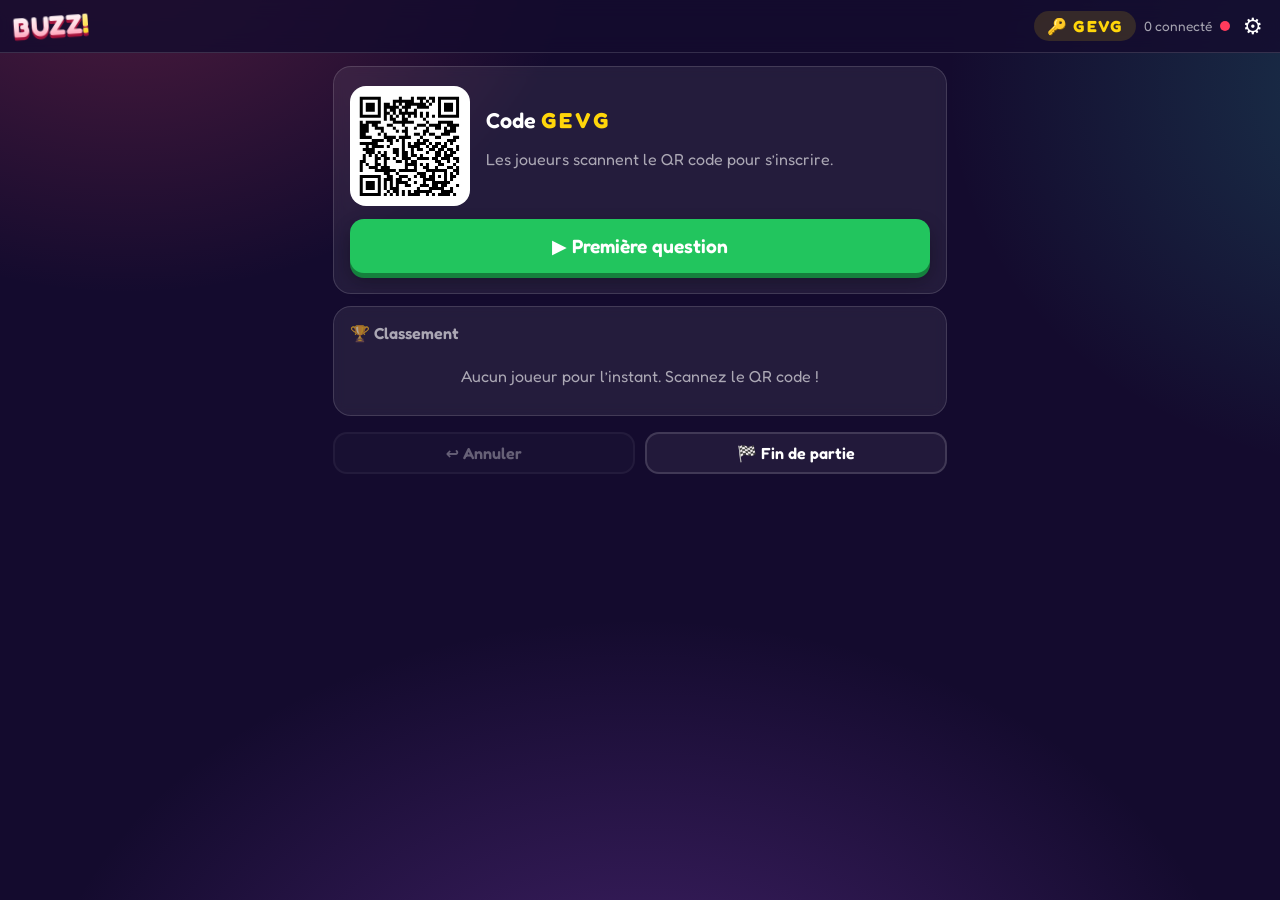
==== host.html @ 19cb7b23 "Add files via upload" ====
<!doctype html>
<html lang="fr">
<head>
  <meta charset="utf-8">
  <meta name="viewport" content="width=device-width, initial-scale=1, viewport-fit=cover">
  <meta name="theme-color" content="#140b2e">
  <title>BUZZ! · Maître du jeu</title>
  <link rel="icon" href="data:image/svg+xml,<svg xmlns='http://www.w3.org/2000/svg' viewBox='0 0 100 100'><text y='.9em' font-size='90'>🎩</text></svg>">
  <link rel="preconnect" href="https://fonts.googleapis.com">
  <link rel="preconnect" href="https://fonts.gstatic.com" crossorigin>
  <link href="https://fonts.googleapis.com/css2?family=Fredoka:wght@400;500;600;700&display=swap" rel="stylesheet">
  <link rel="stylesheet" href="css/style.css">
  <script src="js/vendor/supabase.js" defer></script>
  <script src="js/vendor/qrcode.js" defer></script>
  <script type="module" src="js/host.js"></script>
</head>
<body class="host">
  <header class="topbar">
    <a class="logo sm" href="index.html">BUZZ<span>!</span></a>
    <button class="code-chip" data-act="qr" title="Afficher le QR code">🔑 <b id="roomCode">····</b></button>
    <span id="online" class="muted small"></span>
    <span id="conn" class="conn"></span>
    <button class="icon" data-act="settings" aria-label="Réglages">⚙️</button>
  </header>
  <div id="dupHost" class="banner warn" hidden>⚠️ Un autre écran « maître du jeu » est ouvert pour cette salle. Garde-en un seul !</div>

  <main class="host-main">
    <section id="stage" class="card stage"></section>

    <section class="card" id="queueCard">
      <h3 id="qTitle" class="sec-title"></h3>
      <ol id="queue" class="list queue"></ol>
    </section>

    <section class="card">
      <h3 class="sec-title">🏆 Classement</h3>
      <ol id="board" class="list board"></ol>
    </section>

    <div class="row bottom">
      <button id="undoBtn" class="btn ghost" data-act="undo">↩️ Annuler</button>
      <button class="btn ghost" data-act="podium">🏁 Fin de partie</button>
    </div>
  </main>

  <div id="qrModal" class="modal">
    <div class="sheet center">
      <h2>Rejoindre la partie</h2>
      <div id="qrBig" class="qrbox"></div>
      <p class="big-txt">Code <b class="code" id="roomCode2"></b></p>
      <p id="joinUrl" class="muted small break"></p>
      <button class="btn" data-act="close">Fermer</button>
    </div>
  </div>

  <div id="setModal" class="modal">
    <div class="sheet">
      <h2>⚙️ Réglages</h2>
      <form id="setForm" class="settings" onsubmit="return false">
        <fieldset>
          <legend>Ouverture des buzzers</legend>
          <label><input type="radio" name="openMode" value="instant"> Dès « Question suivante »</label>
          <label><input type="radio" name="openMode" value="manual"> Quand j’appuie sur « TOP ! »</label>
          <label><input type="radio" name="openMode" value="countdown"> « TOP ! » puis compte à rebours 3-2-1</label>
        </fieldset>
        <label class="switch"><input type="checkbox" name="malus"> <span>−1 point pour une mauvaise réponse</span></label>
        <label class="switch"><input type="checkbox" name="falseStart"> <span>Buzz trop tôt = buzzer bloqué 1 s 🐢</span></label>
        <label class="switch"><input type="checkbox" name="sound"> <span>Sons sur ce téléphone</span></label>
      </form>
      <div class="tvbox">
        <p><b>📺 Écran TV</b> : ouvre cette adresse sur la télé ou un PC</p>
        <p id="tvUrl" class="muted small break"></p>
        <a id="tvLink" class="btn ghost" target="_blank">Ouvrir ici</a>
      </div>
      <div class="row">
        <button class="btn ghost" data-act="reset">🔄 Scores à zéro</button>
        <button class="btn ghost" data-act="newroom">🆕 Nouvelle salle</button>
      </div>
      <button class="btn" data-act="close">Fermer</button>
    </div>
  </div>
</body>
</html>
---- css/style.css ----
/* BUZZ! — ambiance plateau de jeu télé */
:root {
  --bg: #140b2e;
  --bg2: #1f1147;
  --card: rgba(255, 255, 255, 0.07);
  --line: rgba(255, 255, 255, 0.14);
  --txt: #fff;
  --muted: rgba(255, 255, 255, 0.62);
  --yellow: #ffd60a;
  --pink: #ff4d6d;
  --cyan: #2ec4b6;
  --green: #22c55e;
  --red: #ff3b5c;
  --radius: 18px;
  --font: 'Fredoka', ui-rounded, 'SF Pro Rounded', system-ui, -apple-system, 'Segoe UI', Roboto, sans-serif;
}
* { box-sizing: border-box; }
html { -webkit-text-size-adjust: 100%; }
body {
  margin: 0;
  min-height: 100dvh;
  font-family: var(--font);
  color: var(--txt);
  background:
    radial-gradient(60vmax 50vmax at 10% -10%, rgba(255, 77, 109, 0.28), transparent 60%),
    radial-gradient(60vmax 50vmax at 110% 10%, rgba(46, 196, 182, 0.22), transparent 60%),
    radial-gradient(80vmax 60vmax at 50% 120%, rgba(157, 78, 221, 0.35), transparent 60%),
    var(--bg);
  background-attachment: fixed;
  -webkit-tap-highlight-color: transparent;
}
button, input { font: inherit; color: inherit; }
button { cursor: pointer; }
a { color: inherit; }
[hidden] { display: none !important; }
.muted { color: var(--muted); }
.small { font-size: 0.85rem; }
.break { word-break: break-all; }
em { font-style: normal; color: var(--muted); font-weight: 400; }

/* ---------- Logo ---------- */
.logo {
  margin: 0;
  font-weight: 700;
  font-size: clamp(3.5rem, 18vw, 6.5rem);
  letter-spacing: 0.02em;
  line-height: 1;
  background: linear-gradient(180deg, #fff 0%, #ffd6e0 55%, #ff8fab 100%);
  -webkit-background-clip: text;
  background-clip: text;
  color: transparent;
  filter: drop-shadow(0 5px 0 #a4133c) drop-shadow(0 12px 18px rgba(0, 0, 0, 0.45));
  transform: rotate(-4deg);
  text-decoration: none;
  user-select: none;
  cursor: pointer;
}
.logo span {
  display: inline-block;
  background: linear-gradient(180deg, #fff3b0, var(--yellow));
  -webkit-background-clip: text;
  background-clip: text;
  animation: wiggle 2.4s ease-in-out infinite;
}
.logo.sm { font-size: 1.7rem; filter: drop-shadow(0 3px 0 #a4133c); }
@keyframes wiggle { 0%, 80%, 100% { transform: rotate(0); } 85% { transform: rotate(18deg) scale(1.15); } 92% { transform: rotate(-12deg); } }

/* ---------- Boutons ---------- */
.btn {
  --b: #6d28d9;
  --s: #3b0f80;
  display: inline-flex;
  align-items: center;
  justify-content: center;
  gap: 0.4em;
  border: 0;
  border-radius: 14px;
  padding: 0.7em 1.2em;
  font-weight: 600;
  font-size: 1rem;
  text-decoration: none;
  color: #fff;
  background: var(--b);
  box-shadow: 0 5px 0 var(--s), 0 8px 18px rgba(0, 0, 0, 0.3);
  transition: transform 0.06s, box-shadow 0.06s, opacity 0.2s;
  user-select: none;
}
.btn:active:not(:disabled) { transform: translateY(4px); box-shadow: 0 1px 0 var(--s); }
.btn:disabled { opacity: 0.35; cursor: not-allowed; }
.btn.go { --b: var(--green); --s: #15803d; }
.btn.ok { --b: var(--green); --s: #15803d; }
.btn.ko { --b: var(--red); --s: #9f1239; }
.btn.ghost { background: rgba(255, 255, 255, 0.06); box-shadow: inset 0 0 0 2px var(--line); }
.btn.ghost:active { transform: translateY(2px); box-shadow: inset 0 0 0 2px var(--line); }
.btn.big { font-size: 1.2rem; padding: 0.8em 1.4em; width: 100%; }
.btn.huge { font-size: 1.55rem; padding: 0.75em 1.2em; width: 100%; border-radius: 18px; }
.icon { background: none; border: 0; font-size: 1.4rem; padding: 0.2em; }
.row { display: flex; gap: 0.6rem; flex-wrap: wrap; }
.row > * { flex: 1; }

/* ---------- Cartes / barres ---------- */
.card {
  background: var(--card);
  border: 1px solid var(--line);
  border-radius: var(--radius);
  padding: 1rem;
  backdrop-filter: blur(6px);
}
.card h2 { margin: 0 0 0.8rem; font-size: 1.25rem; }
.sec-title { margin: 0 0 0.6rem; font-size: 1rem; font-weight: 600; color: var(--muted); }
.topbar {
  position: sticky;
  top: 0;
  z-index: 5;
  display: flex;
  align-items: center;
  gap: 0.5rem;
  padding: calc(0.5rem + env(safe-area-inset-top)) 0.8rem 0.5rem;
  background: rgba(20, 11, 46, 0.82);
  backdrop-filter: blur(10px);
  border-bottom: 1px solid var(--line);
}
.topbar .logo { margin-right: auto; }
.code-chip {
  border: 0;
  background: rgba(255, 214, 10, 0.14);
  color: var(--yellow);
  border-radius: 999px;
  padding: 0.3em 0.8em;
  font-weight: 600;
  letter-spacing: 0.08em;
}
.code-chip.small { font-size: 0.8rem; margin-left: auto; }
.code { color: var(--yellow); letter-spacing: 0.12em; }
.pill { background: rgba(255, 255, 255, 0.08); border-radius: 999px; padding: 0.25em 0.65em; font-size: 0.9rem; white-space: nowrap; }
.conn { width: 10px; height: 10px; border-radius: 50%; background: #f59e0b; flex: none; font-size: 0.6rem; }
.conn.online { background: var(--green); box-shadow: 0 0 8px var(--green); }
.conn.offline { background: var(--red); }
.conn:not(:empty) { width: auto; height: auto; padding: 0.15em 0.45em; border-radius: 6px; background: #f59e0b; color: #000; font-weight: 700; box-shadow: none; }
.banner { padding: 0.6rem 1rem; text-align: center; font-weight: 500; }
.banner.warn { background: rgba(245, 158, 11, 0.2); color: #fde68a; }

/* ---------- Avatars ---------- */
.av {
  --c: #888;
  display: inline-grid;
  place-items: center;
  width: 2.2em;
  height: 2.2em;
  flex: none;
  border-radius: 50%;
  font-size: 1.05rem;
  background: radial-gradient(circle at 35% 30%, color-mix(in srgb, var(--c) 55%, #fff), var(--c) 70%);
  box-shadow: 0 3px 0 color-mix(in srgb, var(--c) 60%, #000), inset 0 -3px 6px rgba(0, 0, 0, 0.18);
}
.av.lg { font-size: 1.8rem; }
.av.xl { font-size: 2.6rem; }
.av.xxl { font-size: clamp(3rem, min(7vw, 10vh), 7rem); }

/* ---------- Listes (file & classement) ---------- */
.list { list-style: none; margin: 0; padding: 0; display: grid; gap: 0.45rem; }
.list li {
  display: flex;
  align-items: center;
  gap: 0.6rem;
  padding: 0.5rem 0.65rem;
  border-radius: 14px;
  background: rgba(255, 255, 255, 0.05);
  border-left: 5px solid var(--c);
}
.list li.me { background: color-mix(in srgb, var(--c) 22%, transparent); }
.list .nm { flex: 1; min-width: 0; font-weight: 500; overflow: hidden; text-overflow: ellipsis; white-space: nowrap; }
.list .pos, .list .rk { width: 1.6em; text-align: center; font-weight: 700; color: var(--muted); flex: none; }
.list .medal { width: 1.6em; text-align: center; font-size: 1.3rem; flex: none; }
.list .tm { font-variant-numeric: tabular-nums; color: var(--muted); font-size: 0.9rem; }
.list .sc { font-weight: 700; font-size: 1.3rem; min-width: 1.6em; text-align: right; font-variant-numeric: tabular-nums; }
.list .streak { font-size: 0.85rem; }
.list li.off { opacity: 0.45; }
.qrow.head { background: color-mix(in srgb, var(--c) 30%, transparent); box-shadow: 0 0 0 2px var(--c); }
.qrow.wrong { opacity: 0.55; }
.qrow.wrong .nm { text-decoration: line-through; }
.qrow.right { background: rgba(34, 197, 94, 0.22); box-shadow: 0 0 0 2px var(--green); }
.chip { font-size: 0.75rem; padding: 0.2em 0.55em; border-radius: 999px; background: rgba(255, 255, 255, 0.1); white-space: nowrap; }
.chip.ok { background: rgba(34, 197, 94, 0.3); }
.chip.ko { background: rgba(255, 59, 92, 0.3); }
.chip.mic { background: var(--yellow); color: #3a2a00; font-weight: 600; animation: pop 0.9s ease-in-out infinite alternate; }
.chip.wait { background: rgba(255, 214, 10, 0.2); }
.ctl { display: flex; gap: 0.25rem; }
.ctl button { width: 2em; height: 2em; border-radius: 10px; border: 0; background: rgba(255, 255, 255, 0.1); font-weight: 700; }
.ctl .kick { color: #fda4af; }
.empty { color: var(--muted); text-align: center; padding: 0.8rem; }
@keyframes pop { to { transform: scale(1.08); } }

/* ---------- Accueil ---------- */
.home-wrap { max-width: 480px; margin: 0 auto; padding: calc(2rem + env(safe-area-inset-top)) 1rem 2rem; display: grid; gap: 1rem; text-align: center; }
.home .logo { justify-self: center; margin-bottom: 0.3rem; }
.tagline { margin: 0 0 0.5rem; color: var(--muted); font-size: 1.05rem; }
.home .card { display: grid; gap: 0.6rem; text-align: left; }
.join-code { display: flex; gap: 0.5rem; }
.join-code input, .code-input {
  flex: 1;
  min-width: 0;
  text-transform: uppercase;
  text-align: center;
  font-size: 1.6rem;
  font-weight: 700;
  letter-spacing: 0.3em;
  padding: 0.35em;
  border-radius: 14px;
  border: 2px solid var(--line);
  background: rgba(0, 0, 0, 0.25);
  color: var(--yellow);
}
.how summary { font-weight: 600; cursor: pointer; }
.how ol { padding-left: 1.2rem; line-height: 1.5; }
.note { background: rgba(255, 214, 10, 0.12); border-radius: 12px; padding: 0.7rem; color: #fde68a; font-size: 0.9rem; }

/* ---------- Maître du jeu ---------- */
.host-main { max-width: 640px; margin: 0 auto; padding: 0.8rem 0.8rem calc(1.5rem + env(safe-area-inset-bottom)); display: grid; gap: 0.8rem; }
.stage { display: grid; gap: 0.8rem; text-align: center; padding: 1.2rem 1rem; }
.stage[data-phase='open'] { border-color: rgba(34, 197, 94, 0.5); box-shadow: 0 0 30px rgba(34, 197, 94, 0.15); }
.phase { margin: 0; color: var(--muted); font-weight: 500; text-transform: uppercase; letter-spacing: 0.08em; font-size: 0.8rem; }
.big-txt { margin: 0; font-size: 1.35rem; font-weight: 600; }
.lobby { display: flex; gap: 1rem; align-items: center; text-align: left; }
.who { display: flex; align-items: center; justify-content: center; gap: 1rem; text-align: left; animation: zoomIn 0.35s cubic-bezier(0.2, 0.9, 0.3, 1.3); }
.who-name { font-size: 2rem; font-weight: 700; line-height: 1.1; }
.who-time { color: var(--muted); font-variant-numeric: tabular-nums; }
.who.win .av { animation: bounce 0.8s ease-in-out infinite alternate; }
.judge { display: grid; grid-template-columns: 1fr 1fr; gap: 0.7rem; }
.timer { font-size: 2.6rem; font-weight: 700; font-variant-numeric: tabular-nums; color: var(--yellow); }
.countdown { font-size: 6rem; font-weight: 700; color: var(--yellow); line-height: 1; animation: pop 0.5s ease-in-out infinite alternate; }
.countdown.tv { font-size: clamp(8rem, 25vw, 18rem); }
.bottom { margin-top: 0.2rem; }
@keyframes zoomIn { from { transform: scale(0.6); opacity: 0; } }
@keyframes bounce { to { transform: translateY(-8px) rotate(-6deg); } }

/* QR */
.qrbox { background: #fff; border-radius: 16px; padding: 0.6rem; width: min(70vw, 300px); margin: 0 auto; line-height: 0; }
.qrbox svg { width: 100%; height: auto; display: block; }
.qrbox.small { width: 120px; margin: 0; flex: none; cursor: pointer; }
.qrbox.mini { width: 74px; padding: 0.3rem; border-radius: 8px; margin: 0; }

/* ---------- Modales & overlays ---------- */
.modal, .overlay {
  position: fixed;
  inset: 0;
  z-index: 50;
  display: grid;
  place-items: center;
  padding: 1rem;
  background: rgba(10, 5, 25, 0.78);
  backdrop-filter: blur(8px);
  overflow-y: auto;
}
.modal { opacity: 0; pointer-events: none; transition: opacity 0.2s; }
.modal.open { opacity: 1; pointer-events: auto; }
.sheet {
  width: min(100%, 460px);
  background: var(--bg2);
  border: 1px solid var(--line);
  border-radius: 22px;
  padding: 1.2rem;
  display: grid;
  gap: 0.8rem;
  box-shadow: 0 20px 60px rgba(0, 0, 0, 0.5);
}
.sheet h2 { margin: 0; }
.sheet.center { text-align: center; }
.settings { display: grid; gap: 0.7rem; }
.settings fieldset { border: 1px solid var(--line); border-radius: 14px; display: grid; gap: 0.45rem; padding: 0.6rem 0.8rem 0.8rem; }
.settings legend { color: var(--muted); padding: 0 0.3rem; }
.settings label { display: flex; gap: 0.6rem; align-items: center; }
.settings input { width: 1.25rem; height: 1.25rem; accent-color: var(--green); flex: none; }
.tvbox { background: rgba(255, 255, 255, 0.05); border-radius: 14px; padding: 0.7rem 0.8rem; display: grid; gap: 0.3rem; }
.tvbox p { margin: 0; }

/* ---------- Joueur ---------- */
body.play { overflow-x: hidden; user-select: none; -webkit-user-select: none; }
.me-btn { display: flex; align-items: center; gap: 0.45rem; background: none; border: 0; padding: 0; margin-right: auto; min-width: 0; font-weight: 600; }
.me-btn #meName { overflow: hidden; text-overflow: ellipsis; white-space: nowrap; max-width: 30vw; }
.me-btn .av { font-size: 0.95rem; }
.play-main { max-width: 520px; margin: 0 auto; padding: 0.6rem 0.9rem calc(1.5rem + env(safe-area-inset-bottom)); display: grid; gap: 0.7rem; }
.status { text-align: center; min-height: 4.4rem; display: grid; align-content: center; }
.st-title { font-size: clamp(1.6rem, 7vw, 2.2rem); font-weight: 700; line-height: 1.1; }
.st-sub { color: var(--muted); margin-top: 0.25rem; }
.buzz-zone { display: grid; place-items: center; padding: 0.4rem 0 0.8rem; }

/* Le gros bouton */
.buzzer {
  --c: #ff4d6d;
  --size: min(74vw, 40dvh, 340px);
  width: var(--size);
  height: var(--size);
  border-radius: 50%;
  border: 0;
  padding: calc(var(--size) * 0.06);
  background: radial-gradient(circle at 50% 35%, #3a3550, #15121f 70%);
  box-shadow: 0 calc(var(--size) * 0.05) 0 #0a0810, 0 calc(var(--size) * 0.08) calc(var(--size) * 0.12) rgba(0, 0, 0, 0.6), inset 0 2px 3px rgba(255, 255, 255, 0.15);
  touch-action: manipulation;
  -webkit-touch-callout: none;
  position: relative;
}
.buzzer .cap {
  display: grid;
  place-items: center;
  width: 100%;
  height: 100%;
  border-radius: 50%;
  background: radial-gradient(circle at 38% 28%, color-mix(in srgb, var(--c) 35%, #fff) 0%, var(--c) 45%, color-mix(in srgb, var(--c) 70%, #000) 100%);
  box-shadow: 0 calc(var(--size) * 0.045) 0 color-mix(in srgb, var(--c) 50%, #000), inset 0 calc(var(--size) * -0.03) calc(var(--size) * 0.06) rgba(0, 0, 0, 0.3);
  transition: transform 0.08s, box-shadow 0.08s, filter 0.3s;
  font-size: calc(var(--size) * 0.17);
  font-weight: 700;
  color: #fff;
  text-shadow: 0 3px 0 rgba(0, 0, 0, 0.25);
  transform: translateY(calc(var(--size) * -0.02));
}
.buzzer.pressed .cap { animation: press 0.22s ease-out; }
@keyframes press { 30% { transform: translateY(calc(var(--size) * 0.025)) scale(0.97); box-shadow: 0 0 0 color-mix(in srgb, var(--c) 50%, #000); } }
.buzzer.open { animation: glow 1.1s ease-in-out infinite alternate; }
.buzzer.open .cap { filter: saturate(1.15) brightness(1.05); }
@keyframes glow { from { box-shadow: 0 0 0 0 color-mix(in srgb, var(--c) 60%, transparent), 0 calc(var(--size) * 0.05) 0 #0a0810; } to { box-shadow: 0 0 0 calc(var(--size) * 0.07) color-mix(in srgb, var(--c) 0%, transparent), 0 calc(var(--size) * 0.05) 0 #0a0810; } }
.buzzer.closed .cap { filter: grayscale(0.85) brightness(0.65); }
.buzzer.count .cap { filter: grayscale(0.4) brightness(0.8); font-size: calc(var(--size) * 0.35); }
.buzzer.locked .cap { filter: grayscale(1) brightness(0.45); }
.buzzer.early .cap { filter: sepia(0.8) brightness(0.6); }
.buzzer.queued .cap { filter: brightness(0.85); font-size: calc(var(--size) * 0.22); transform: translateY(calc(var(--size) * 0.02)); }
.buzzer.mine { box-shadow: 0 0 0 6px var(--yellow), 0 0 40px var(--yellow), 0 calc(var(--size) * 0.05) 0 #0a0810; }
.buzzer.mine .cap { font-size: calc(var(--size) * 0.3); transform: translateY(calc(var(--size) * 0.02)); animation: pop 0.6s ease-in-out infinite alternate; }
.buzzer.won .cap { background: radial-gradient(circle at 38% 28%, #fff7c2 0%, var(--yellow) 45%, #b08900 100%); font-size: calc(var(--size) * 0.3); }

.tabs { display: grid; grid-template-columns: 1fr 1fr; background: rgba(255, 255, 255, 0.06); border-radius: 14px; padding: 4px; gap: 4px; }
.tabs button { border: 0; background: none; padding: 0.55em; border-radius: 10px; font-weight: 600; color: var(--muted); }
.tabs button.on { background: rgba(255, 255, 255, 0.14); color: #fff; }

/* Inscription */
.join .sheet { margin: auto; }
body.joining { overflow: hidden; }
.join-head { display: flex; align-items: center; gap: 0.8rem; }
.lbl { display: grid; gap: 0.35rem; font-weight: 600; font-size: 0.95rem; }
.lbl input {
  padding: 0.65em 0.8em;
  border-radius: 12px;
  border: 2px solid var(--line);
  background: rgba(0, 0, 0, 0.25);
  font-size: 1.15rem;
}
.lbl input:focus { outline: none; border-color: var(--yellow); }
.grid-picks { display: grid; grid-template-columns: repeat(auto-fill, minmax(2.8rem, 1fr)); gap: 0.35rem; }
.grid-sounds { display: grid; grid-template-columns: 1fr 1fr; gap: 0.4rem; }
.pick { border: 2px solid transparent; background: rgba(255, 255, 255, 0.07); border-radius: 12px; font-size: 1.5rem; padding: 0.2em 0; }
.pick.wide { font-size: 0.95rem; padding: 0.55em 0.4em; }
.pick.on { border-color: var(--yellow); background: rgba(255, 214, 10, 0.16); }
.grid-swatches { display: flex; flex-wrap: wrap; gap: 0.45rem; }
.swatch { width: 2.3rem; height: 2.3rem; border-radius: 50%; border: 3px solid transparent; background: var(--c); box-shadow: 0 3px 0 rgba(0, 0, 0, 0.3); }
.swatch.on { border-color: #fff; transform: scale(1.12); }

/* Podium */
.pod { opacity: 0; pointer-events: none; transition: opacity 0.3s; }
.pod.open { opacity: 1; pointer-events: auto; }
.pod .inner { width: min(100%, 720px); text-align: center; }
.ptitle { font-size: 2rem; margin: 0 0 1rem; }
.podium { display: grid; grid-template-columns: repeat(3, 1fr); align-items: end; gap: 0.6rem; }
.step { display: grid; justify-items: center; gap: 0.3rem; animation: rise 0.7s cubic-bezier(0.2, 0.9, 0.3, 1.2) both; }
.step .pav { font-size: 2.6rem; animation: bounce 0.9s ease-in-out infinite alternate; }
.step .pname { font-weight: 600; max-width: 100%; overflow: hidden; text-overflow: ellipsis; white-space: nowrap; }
.step .block { width: 100%; border-radius: 14px 14px 4px 4px; background: linear-gradient(180deg, color-mix(in srgb, var(--c) 80%, #fff), var(--c)); display: grid; align-content: start; justify-items: center; padding-top: 0.5rem; font-size: 1.6rem; box-shadow: inset 0 -8px 0 rgba(0, 0, 0, 0.2); }
.step .block b { font-size: 1rem; text-shadow: 0 2px 0 rgba(0, 0, 0, 0.3); }
.step.s1 .block { height: 9rem; }
.step.s2 .block { height: 6.5rem; }
.step.s3 .block { height: 4.5rem; }
.step.s1 { animation-delay: 0.5s; }
.step.s2 { animation-delay: 0.25s; }
.awards { list-style: none; padding: 0; margin: 1.2rem 0 0; display: grid; gap: 0.5rem; text-align: left; }
.awards li { display: flex; gap: 0.8rem; align-items: center; background: rgba(255, 255, 255, 0.07); border-radius: 14px; padding: 0.6rem 0.8rem; border-left: 5px solid var(--c); animation: zoomIn 0.4s both; }
.aicon { font-size: 1.8rem; }
@keyframes rise { from { transform: translateY(60px); opacity: 0; } }

/* ---------- TV ---------- */
body.tv { overflow: hidden; height: 100dvh; display: grid; grid-template-rows: auto 1fr; }
.tv-top { display: flex; align-items: center; gap: 2rem; padding: 1.2rem 2rem 0.6rem; }
.tv-top .logo { font-size: clamp(2.5rem, 5vw, 4rem); }
.tv-phase { flex: 1; font-size: clamp(1.3rem, 2.6vw, 2.2rem); font-weight: 600; text-align: center; }
.tv-corner { display: flex; align-items: center; gap: 0.7rem; font-size: 1.1rem; color: var(--muted); }
.tv-corner .code { font-size: 1.6rem; }
body.tv[data-phase='lobby'] .tv-corner .qrbox { visibility: hidden; }
.tv-main { display: grid; grid-template-columns: 1.5fr 1fr; gap: 1.5rem; padding: 0.5rem 2rem 2rem; min-height: 0; }
.tv-left { display: grid; grid-template-rows: minmax(0, 1fr) auto; gap: 1.2rem; min-height: 0; }
.tv-right { overflow: hidden; }
.tv .list li { font-size: clamp(1rem, 1.7vw, 1.6rem); padding: 0.6rem 0.9rem; }
.tv .list .av { font-size: clamp(1.1rem, 1.8vw, 1.8rem); }
.tv .sec-title { font-size: clamp(1rem, 1.6vw, 1.4rem); }
.tv #queue { max-height: 32vh; overflow: hidden; }
.spot { display: grid; place-items: center; align-content: center; gap: 1rem; text-align: center; min-height: 0; overflow: hidden; padding: 1.5rem 0; }
.tv-big { font-size: clamp(5rem, 13vw, 11rem); line-height: 1; }
.tv-big.pulse { animation: ring 0.6s ease-in-out infinite alternate; }
.tv-msg { font-size: clamp(2rem, 4.5vw, 4rem); font-weight: 700; }
.tv-msg.small { font-size: clamp(1.3rem, 2.5vw, 2.2rem); }
.tv-who { display: grid; justify-items: center; gap: 0.4rem; animation: zoomIn 0.4s cubic-bezier(0.2, 0.9, 0.3, 1.4); }
.tv-who .av { box-shadow: 0 0 0 10px color-mix(in srgb, var(--c) 35%, transparent), 0 0 80px var(--c); }
.tv-name { font-size: clamp(2.5rem, min(6vw, 9vh), 6.5rem); font-weight: 700; line-height: 1; }
.tv-time { font-size: clamp(1.8rem, 3.5vw, 3rem); color: var(--yellow); font-variant-numeric: tabular-nums; font-weight: 600; }
.tv-who.win .av { animation: bounce 0.7s ease-in-out infinite alternate; }
.tv .timer { font-size: clamp(2.5rem, 5vw, 4.5rem); }
.tv-lobby { display: flex; align-items: center; gap: 3rem; }
.tv-lobby .qrbox { width: min(32vh, 30vw); }
.tv-join { text-align: left; font-size: clamp(1.3rem, 2.4vw, 2.2rem); }
.tv-join p { margin: 0.3em 0; }
.tv-join p:first-child { font-size: 1.5em; font-weight: 700; }
.crowd { display: flex; flex-wrap: wrap; justify-content: center; gap: 1.2rem; max-width: 90%; }
.crowd .bounce { display: grid; justify-items: center; gap: 0.2rem; animation: bounce 0.9s ease-in-out infinite alternate; }
.crowd .bounce:nth-child(2n) { animation-delay: 0.3s; }
.crowd .bounce:nth-child(3n) { animation-delay: 0.55s; }
.crowd small { font-size: 1.1rem; }
.tv .pod .inner { width: min(90vw, 1000px); transform: scale(1.25); }
.start { gap: 1.5rem; align-content: center; border: 0; color: #fff; font: inherit; cursor: pointer; z-index: 60; }
.start .btn { width: auto; }
@keyframes ring { from { transform: rotate(-12deg); } to { transform: rotate(12deg) scale(1.06); } }

/* ---------- Effets ---------- */
.confetti { position: fixed; inset: 0; width: 100vw; height: 100vh; pointer-events: none; z-index: 100; }
.flash { position: fixed; inset: 0; pointer-events: none; z-index: 90; animation: flash 0.6s ease-out forwards; }
@keyframes flash { from { opacity: 0.55; } to { opacity: 0; } }
.shake { animation: shake 0.45s; }
@keyframes shake { 15%, 55% { transform: translateX(-10px) rotate(-2deg); } 35%, 75% { transform: translateX(10px) rotate(2deg); } }
#toast {
  position: fixed;
  left: 50%;
  bottom: calc(1.2rem + env(safe-area-inset-bottom));
  transform: translate(-50%, 150%);
  background: #fff;
  color: #1f1147;
  padding: 0.6rem 1.1rem;
  border-radius: 999px;
  font-weight: 600;
  z-index: 200;
  transition: transform 0.25s;
  box-shadow: 0 10px 30px rgba(0, 0, 0, 0.4);
}
#toast.show { transform: translate(-50%, 0); }

@media (max-width: 380px) {
  .pill { font-size: 0.8rem; padding: 0.2em 0.5em; }
  .code-chip.small { display: none; }
}
@media (max-width: 900px) {
  body.tv { overflow: auto; height: auto; }
  .tv-main { grid-template-columns: 1fr; }
}
@media (prefers-reduced-motion: reduce) {
  *, *::before, *::after { animation-duration: 0.01ms !important; animation-iteration-count: 1 !important; }
}

/* Correctifs d'affichage */
.overlay.join:not(.open) { display: none; }
.logo { white-space: nowrap; }
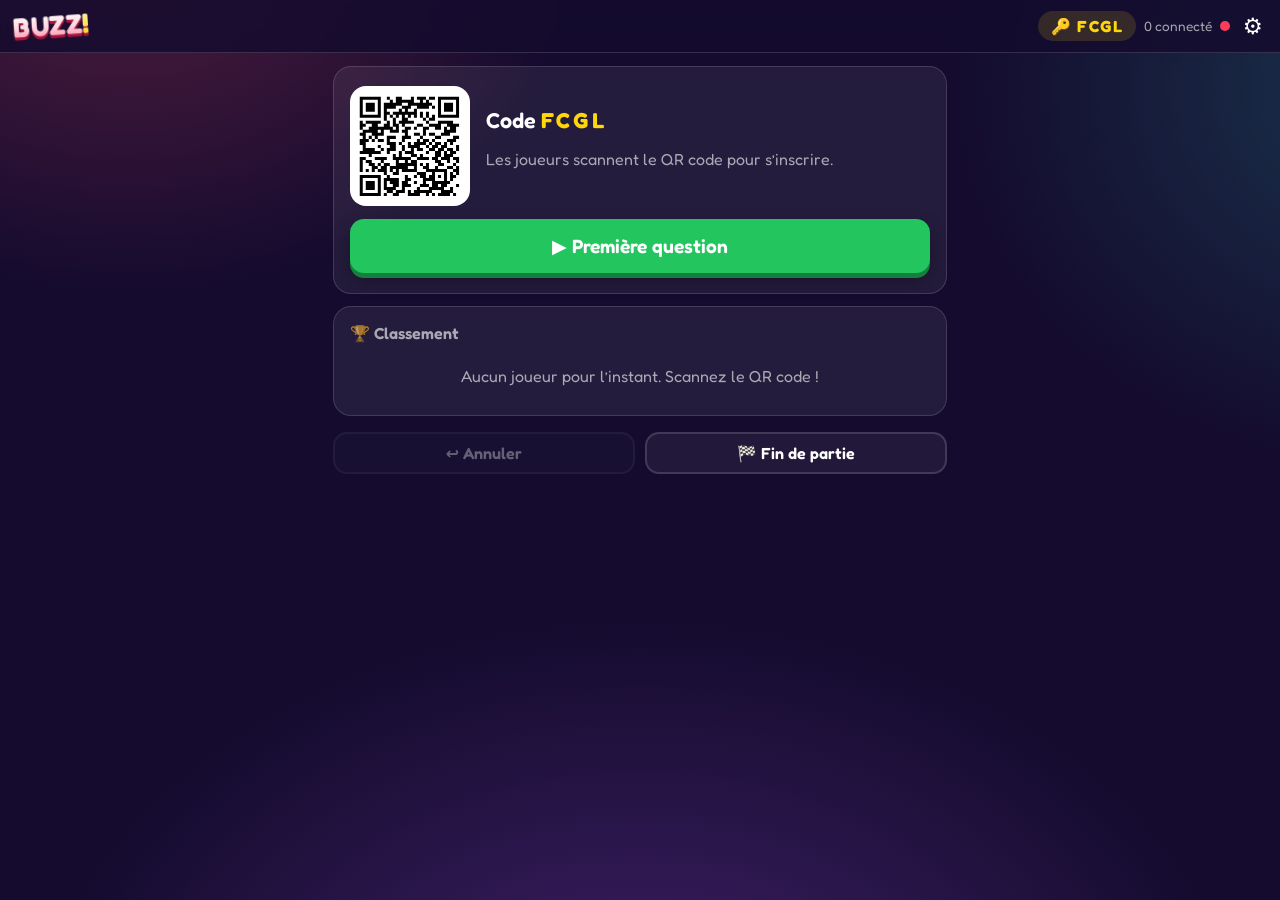
==== commit 84fafd30: "Add files via upload" ====
--- a/host.html
+++ b/host.html
@@ -9,7 +9,7 @@
   <link rel="preconnect" href="https://fonts.googleapis.com">
   <link rel="preconnect" href="https://fonts.gstatic.com" crossorigin>
   <link href="https://fonts.googleapis.com/css2?family=Fredoka:wght@400;500;600;700&display=swap" rel="stylesheet">
-  <link rel="stylesheet" href="css/style.css">
+  <link rel="stylesheet" href="css/style.css?v=2">
   <script src="js/vendor/supabase.js" defer></script>
   <script src="js/vendor/qrcode.js" defer></script>
   <script type="module" src="js/host.js"></script>
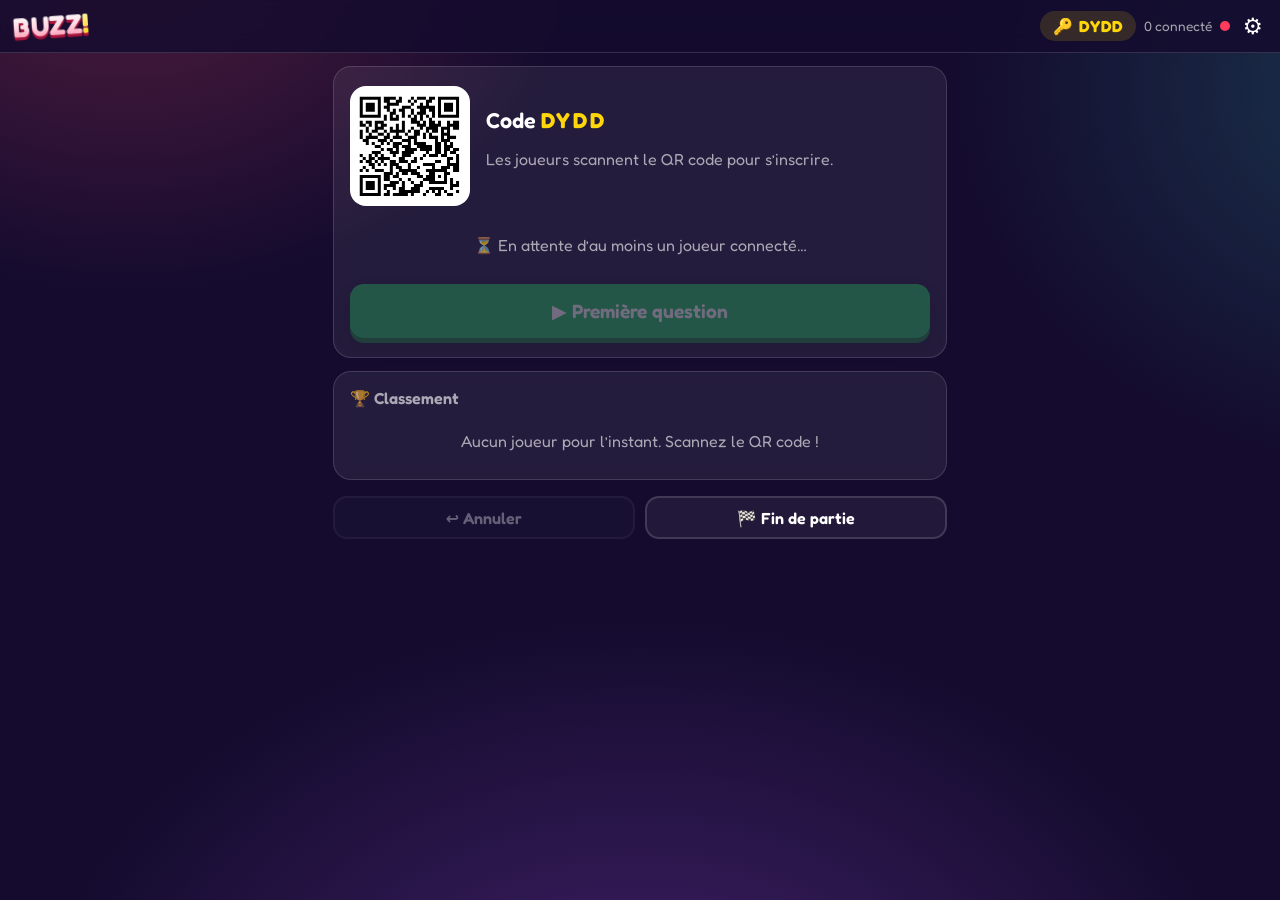
==== commit 24087f9b: "Add files via upload" ====
--- a/host.html
+++ b/host.html
@@ -9,10 +9,10 @@
   <link rel="preconnect" href="https://fonts.googleapis.com">
   <link rel="preconnect" href="https://fonts.gstatic.com" crossorigin>
   <link href="https://fonts.googleapis.com/css2?family=Fredoka:wght@400;500;600;700&display=swap" rel="stylesheet">
-  <link rel="stylesheet" href="css/style.css?v=2">
+  <link rel="stylesheet" href="css/style.css?v=3">
   <script src="js/vendor/supabase.js" defer></script>
   <script src="js/vendor/qrcode.js" defer></script>
-  <script type="module" src="js/host.js"></script>
+  <script type="module" src="js/host.js?v=3"></script>
 </head>
 <body class="host">
   <header class="topbar">
--- a/css/style.css
+++ b/css/style.css
@@ -454,3 +454,23 @@
 /* Correctifs d'affichage */
 .overlay.join:not(.open) { display: none; }
 .logo { white-space: nowrap; }
+
+/* Pas de débordement horizontal sur mobile : les grilles ne s'élargissent jamais
+   au-delà de l'écran à cause de la largeur "naturelle" d'un champ de saisie. */
+.home-wrap, .host-main, .play-main, .sheet, .stage, .home .card, .settings, .tv-left { grid-template-columns: minmax(0, 1fr); }
+.card, .sheet { min-width: 0; }
+input { min-width: 0; max-width: 100%; }
+.join-code input { width: 0; }
+.join-code .btn { flex: none; }
+.lbl input, .code-input { width: 100%; }
+html, body { overflow-x: hidden; }
+@media (max-width: 900px) {
+  .tv-top { flex-wrap: wrap; gap: 0.8rem; padding: 0.8rem 1rem 0.4rem; }
+  .tv-phase { order: 3; flex-basis: 100%; }
+  .tv-main { padding: 0.5rem 1rem 1rem; }
+  .tv-lobby { flex-direction: column; gap: 1rem; }
+}
+@media (max-width: 360px) {
+  .host #online { display: none; }
+  .topbar { gap: 0.35rem; }
+}
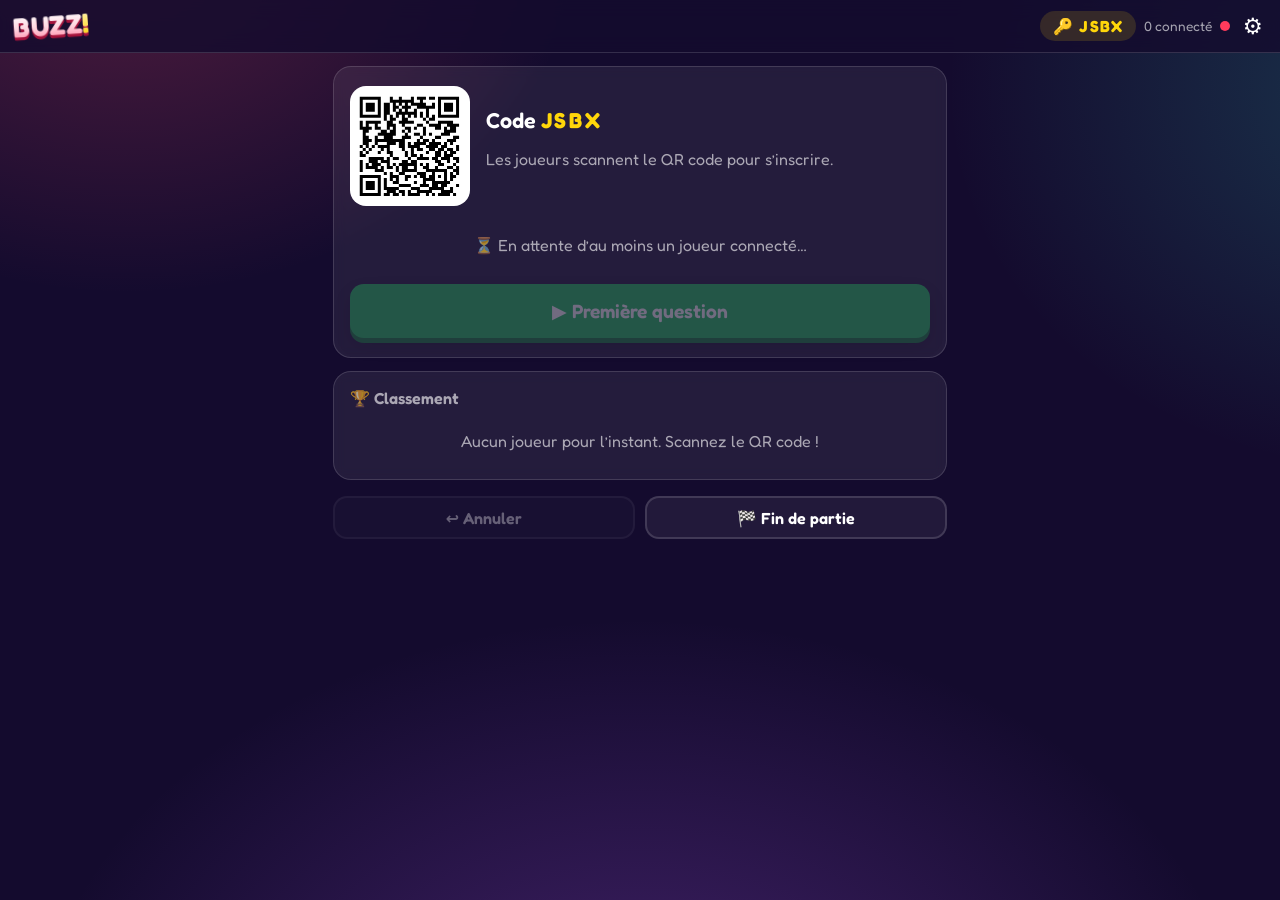
==== commit 8452735b: "Add files via upload" ====
--- a/host.html
+++ b/host.html
@@ -5,11 +5,17 @@
   <meta name="viewport" content="width=device-width, initial-scale=1, viewport-fit=cover">
   <meta name="theme-color" content="#140b2e">
   <title>BUZZ! · Maître du jeu</title>
-  <link rel="icon" href="data:image/svg+xml,<svg xmlns='http://www.w3.org/2000/svg' viewBox='0 0 100 100'><text y='.9em' font-size='90'>🎩</text></svg>">
+  <meta name="apple-mobile-web-app-capable" content="yes">
+  <meta name="mobile-web-app-capable" content="yes">
+  <meta name="apple-mobile-web-app-status-bar-style" content="black-translucent">
+  <meta name="apple-mobile-web-app-title" content="BUZZ!">
+  <link rel="manifest" href="manifest.webmanifest">
+  <link rel="icon" type="image/png" sizes="192x192" href="icons/icon-192.png">
+  <link rel="apple-touch-icon" href="icons/apple-touch-icon.png">
   <link rel="preconnect" href="https://fonts.googleapis.com">
   <link rel="preconnect" href="https://fonts.gstatic.com" crossorigin>
   <link href="https://fonts.googleapis.com/css2?family=Fredoka:wght@400;500;600;700&display=swap" rel="stylesheet">
-  <link rel="stylesheet" href="css/style.css?v=3">
+  <link rel="stylesheet" href="css/style.css?v=4">
   <script src="js/vendor/supabase.js" defer></script>
   <script src="js/vendor/qrcode.js" defer></script>
   <script type="module" src="js/host.js?v=3"></script>
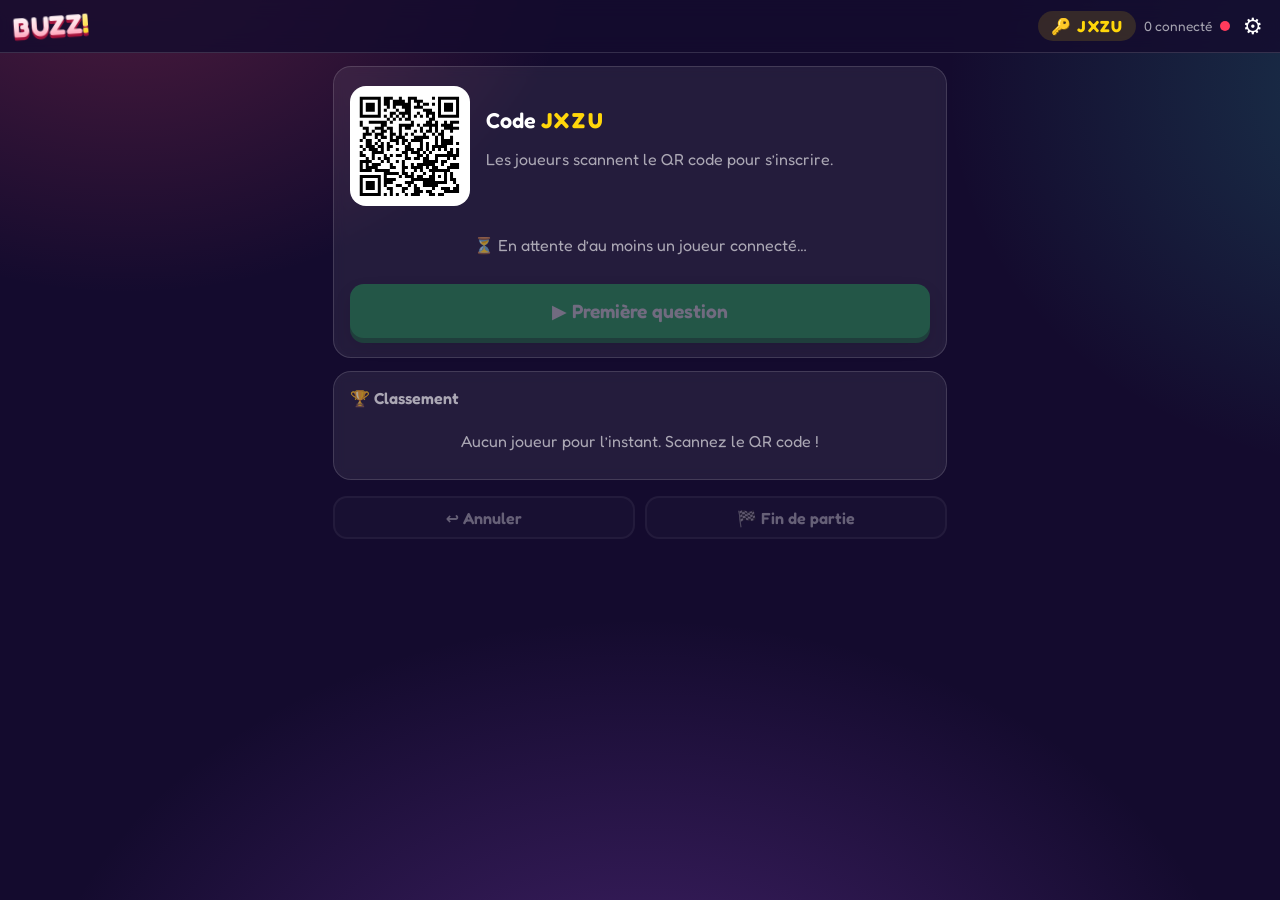
==== commit 9c045b0f: "Add files via upload" ====
--- a/host.html
+++ b/host.html
@@ -15,10 +15,10 @@
   <link rel="preconnect" href="https://fonts.googleapis.com">
   <link rel="preconnect" href="https://fonts.gstatic.com" crossorigin>
   <link href="https://fonts.googleapis.com/css2?family=Fredoka:wght@400;500;600;700&display=swap" rel="stylesheet">
-  <link rel="stylesheet" href="css/style.css?v=4">
+  <link rel="stylesheet" href="css/style.css?v=5">
   <script src="js/vendor/supabase.js" defer></script>
   <script src="js/vendor/qrcode.js" defer></script>
-  <script type="module" src="js/host.js?v=3"></script>
+  <script type="module" src="js/host.js?v=5"></script>
 </head>
 <body class="host">
   <header class="topbar">
@@ -45,7 +45,7 @@
 
     <div class="row bottom">
       <button id="undoBtn" class="btn ghost" data-act="undo">↩️ Annuler</button>
-      <button class="btn ghost" data-act="podium">🏁 Fin de partie</button>
+      <button id="endBtn" class="btn ghost" data-act="podium">🏁 Fin de partie</button>
     </div>
   </main>
 
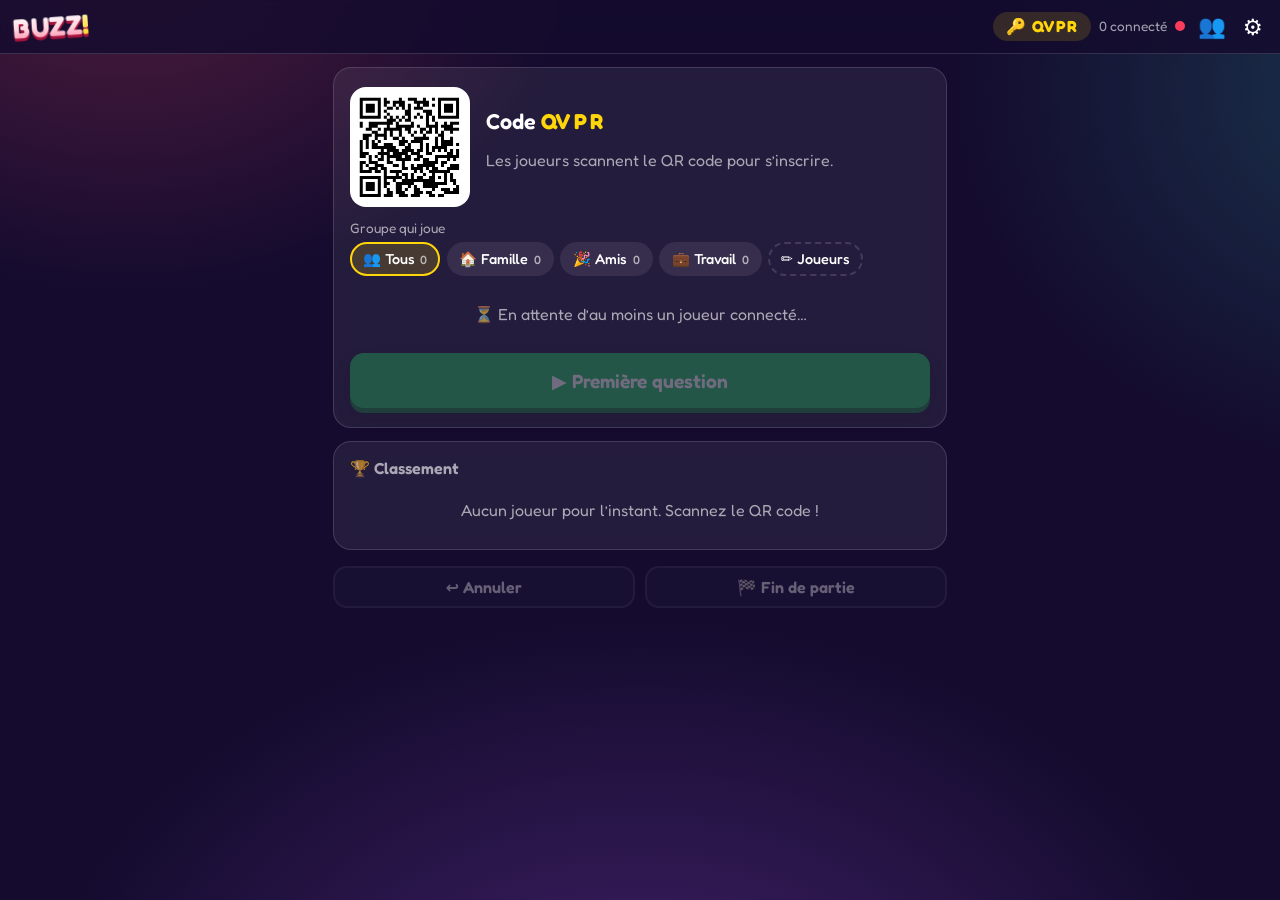
==== commit f92adeee: "Add files via upload" ====
--- a/host.html
+++ b/host.html
@@ -15,10 +15,10 @@
   <link rel="preconnect" href="https://fonts.googleapis.com">
   <link rel="preconnect" href="https://fonts.gstatic.com" crossorigin>
   <link href="https://fonts.googleapis.com/css2?family=Fredoka:wght@400;500;600;700&display=swap" rel="stylesheet">
-  <link rel="stylesheet" href="css/style.css?v=5">
+  <link rel="stylesheet" href="css/style.css?v=6">
   <script src="js/vendor/supabase.js" defer></script>
   <script src="js/vendor/qrcode.js" defer></script>
-  <script type="module" src="js/host.js?v=5"></script>
+  <script type="module" src="js/host.js?v=6"></script>
 </head>
 <body class="host">
   <header class="topbar">
@@ -26,6 +26,7 @@
     <button class="code-chip" data-act="qr" title="Afficher le QR code">🔑 <b id="roomCode">····</b></button>
     <span id="online" class="muted small"></span>
     <span id="conn" class="conn"></span>
+    <button class="icon" data-act="roster" aria-label="Joueurs enregistrés">👥</button>
     <button class="icon" data-act="settings" aria-label="Réglages">⚙️</button>
   </header>
   <div id="dupHost" class="banner warn" hidden>⚠️ Un autre écran « maître du jeu » est ouvert pour cette salle. Garde-en un seul !</div>
@@ -59,6 +60,10 @@
     </div>
   </div>
 
+  <div id="rosterModal" class="modal">
+    <div class="sheet tall" id="rosterBody"></div>
+  </div>
+
   <div id="setModal" class="modal">
     <div class="sheet">
       <h2>⚙️ Réglages</h2>
--- a/css/style.css
+++ b/css/style.css
@@ -474,3 +474,76 @@
   .host #online { display: none; }
   .topbar { gap: 0.35rem; }
 }
+
+/* ---------- Joueurs enregistrés & groupes ---------- */
+.chips { display: flex; flex-wrap: wrap; gap: 0.4rem; }
+.chips .chip {
+  border: 2px solid transparent;
+  background: rgba(255, 255, 255, 0.08);
+  color: #fff;
+  font-size: 0.9rem;
+  padding: 0.4em 0.75em;
+  border-radius: 999px;
+  font-weight: 500;
+}
+.chips .chip small { color: var(--muted); margin-left: 0.15em; }
+.chips .chip.on { border-color: var(--yellow); background: rgba(255, 214, 10, 0.16); }
+.chips .chip.add { background: none; border: 2px dashed var(--line); }
+.gpick { display: grid; gap: 0.4rem; text-align: left; }
+.sheet.tall { max-height: calc(100dvh - 2rem); overflow-y: auto; }
+.rlist { display: grid; gap: 0.5rem; }
+.rrow {
+  display: grid;
+  grid-template-columns: auto minmax(0, 1fr) auto auto;
+  align-items: center;
+  gap: 0.5rem;
+  padding: 0.55rem 0.6rem;
+  border-radius: 14px;
+  background: rgba(255, 255, 255, 0.05);
+  border-left: 5px solid var(--c);
+}
+.rrow .av { border: 0; font-size: 1.15rem; cursor: pointer; }
+.rrow input, .gedit input, .add-row input, .imp textarea {
+  padding: 0.5em 0.7em;
+  border-radius: 10px;
+  border: 2px solid var(--line);
+  background: rgba(0, 0, 0, 0.25);
+  font-size: 1rem;
+  width: 100%;
+}
+.rrow input:focus, .gedit input:focus, .add-row input:focus, .imp textarea:focus { outline: none; border-color: var(--yellow); }
+.dot { width: 1.8rem; height: 1.8rem; border-radius: 50%; border: 3px solid rgba(255, 255, 255, 0.85); }
+.mini { width: 2rem; height: 2rem; border-radius: 10px; border: 0; background: rgba(255, 255, 255, 0.1); font-weight: 700; }
+.mini.kick { color: #fda4af; }
+.mini.big-ico { font-size: 1.2rem; }
+.gchips { grid-column: 1 / -1; display: flex; flex-wrap: wrap; gap: 0.3rem; padding-left: 2.7rem; }
+.gchip { border: 1px solid var(--line); background: none; color: var(--muted); border-radius: 999px; padding: 0.2em 0.6em; font-size: 0.8rem; }
+.gchip.on { background: rgba(46, 196, 182, 0.25); border-color: var(--cyan); color: #fff; }
+.gedit { display: grid; gap: 0.45rem; background: rgba(255, 255, 255, 0.04); border-radius: 14px; padding: 0.6rem; }
+.grow-row { display: grid; grid-template-columns: auto minmax(0, 1fr) auto auto; gap: 0.5rem; align-items: center; }
+.add-row { flex-wrap: nowrap; }
+.add-row > input { flex: 1; }
+.add-row > .btn { flex: none; padding: 0.55em 0.9em; }
+.imp { background: rgba(255, 255, 255, 0.04); border-radius: 14px; padding: 0.6rem 0.8rem; }
+.imp summary { cursor: pointer; font-weight: 600; }
+.imp[open] { display: grid; gap: 0.5rem; }
+.imp textarea { resize: vertical; font-family: ui-monospace, monospace; font-size: 0.8rem; }
+.imp label.btn { cursor: pointer; }
+.center { text-align: center; }
+
+/* « Qui es-tu ? » sur le téléphone */
+.who { display: grid; gap: 0.35rem; }
+.grid-who { display: flex; flex-wrap: wrap; gap: 0.4rem; }
+.who-chip {
+  display: inline-flex;
+  align-items: center;
+  gap: 0.4rem;
+  border: 2px solid transparent;
+  background: rgba(255, 255, 255, 0.08);
+  border-radius: 999px;
+  padding: 0.25em 0.8em 0.25em 0.3em;
+  font-weight: 600;
+  font-size: 1rem;
+}
+.who-chip .av { font-size: 0.85rem; }
+.who-chip.on { border-color: var(--yellow); background: color-mix(in srgb, var(--c) 30%, transparent); }
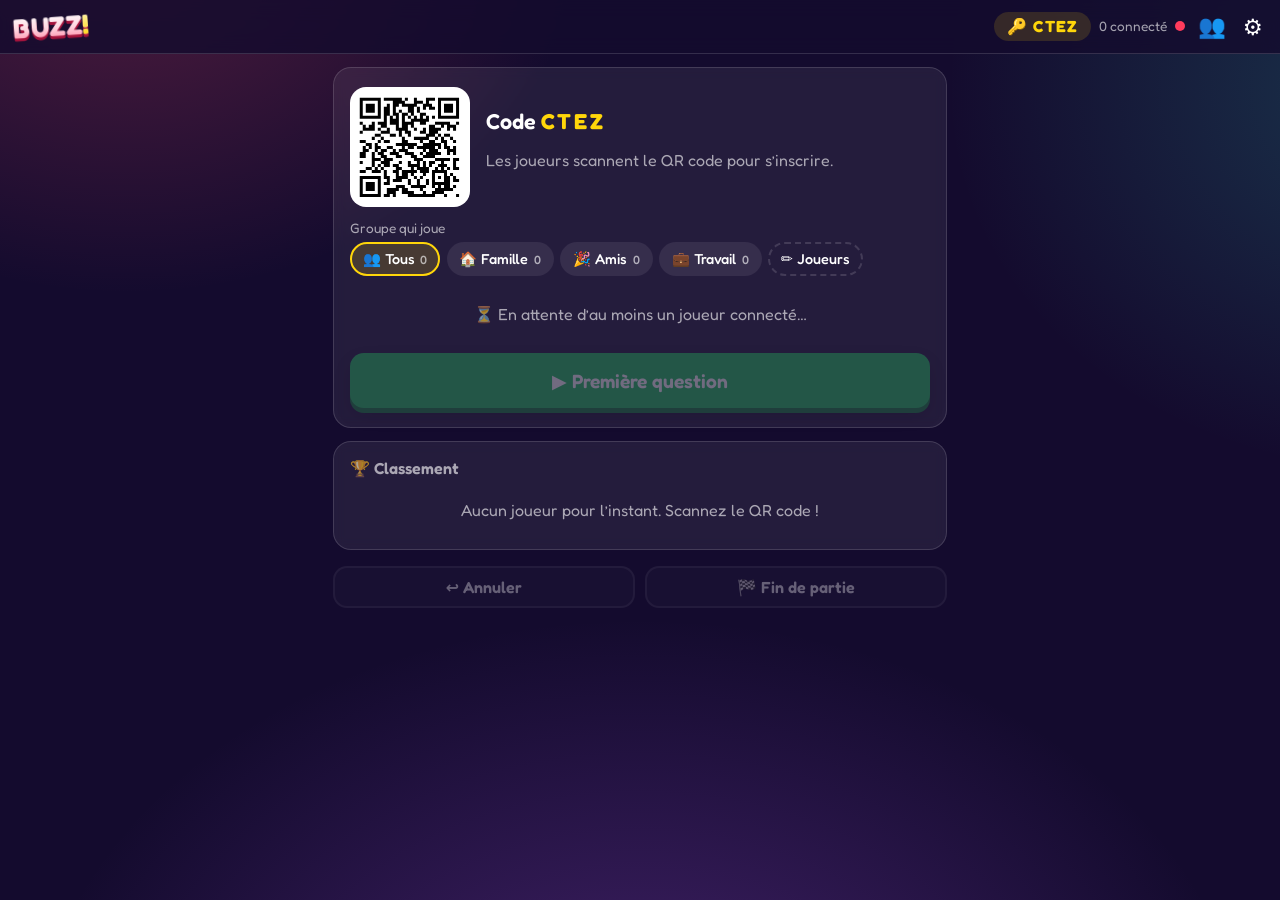
==== commit 14c45ac9: "Add files via upload" ====
--- a/host.html
+++ b/host.html
@@ -15,7 +15,7 @@
   <link rel="preconnect" href="https://fonts.googleapis.com">
   <link rel="preconnect" href="https://fonts.gstatic.com" crossorigin>
   <link href="https://fonts.googleapis.com/css2?family=Fredoka:wght@400;500;600;700&display=swap" rel="stylesheet">
-  <link rel="stylesheet" href="css/style.css?v=6">
+  <link rel="stylesheet" href="css/style.css?v=7">
   <script src="js/vendor/supabase.js" defer></script>
   <script src="js/vendor/qrcode.js" defer></script>
   <script type="module" src="js/host.js?v=6"></script>
--- a/css/style.css
+++ b/css/style.css
@@ -532,6 +532,8 @@
 .center { text-align: center; }
 
 /* « Qui es-tu ? » sur le téléphone */
+.me-btn .swap { font-size: 0.8rem; opacity: 0.7; }
+.join-head p { margin: 0.2rem 0 0; }
 .who { display: grid; gap: 0.35rem; }
 .grid-who { display: flex; flex-wrap: wrap; gap: 0.4rem; }
 .who-chip {
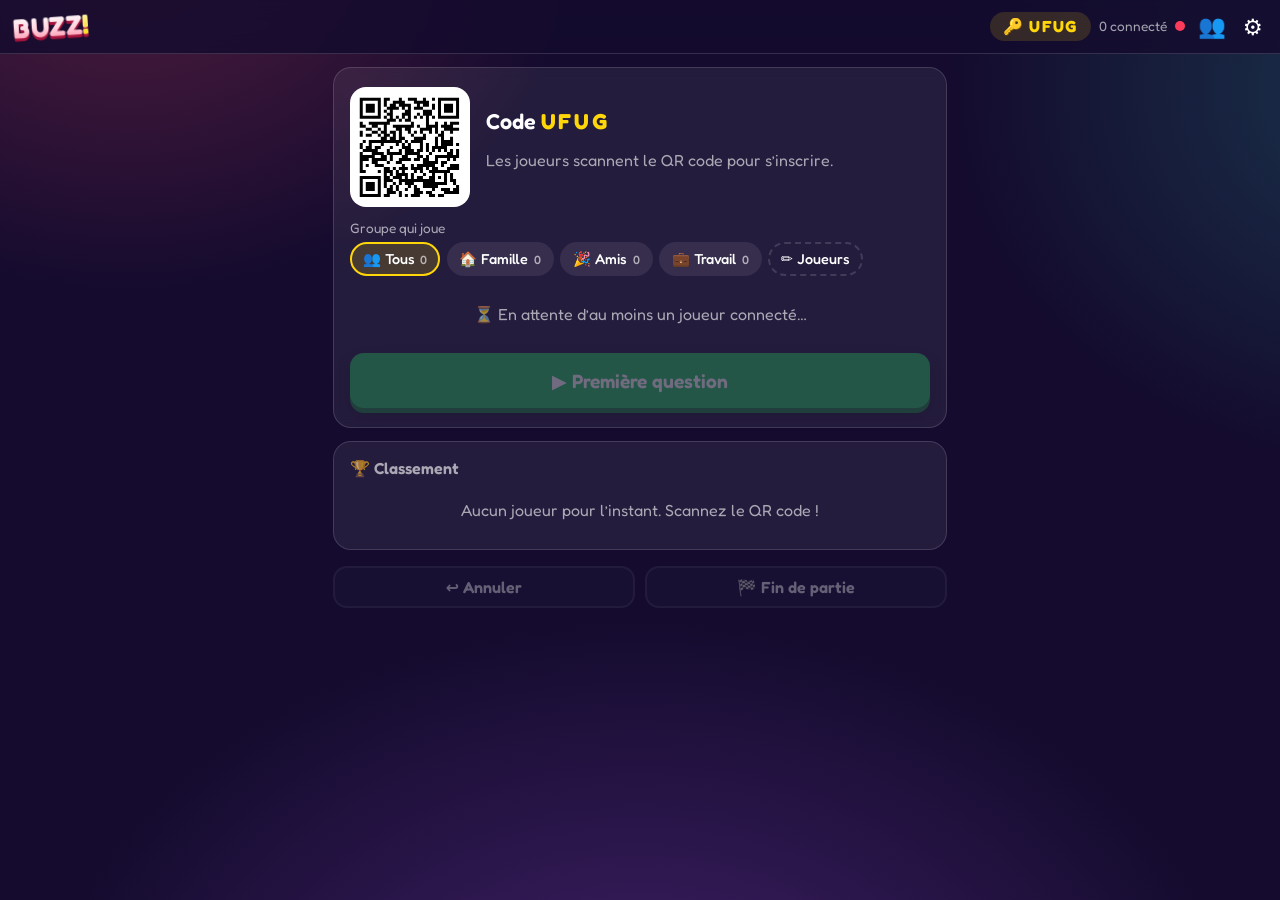
==== commit 86d6f301: "Add files via upload" ====
--- a/host.html
+++ b/host.html
@@ -15,10 +15,10 @@
   <link rel="preconnect" href="https://fonts.googleapis.com">
   <link rel="preconnect" href="https://fonts.gstatic.com" crossorigin>
   <link href="https://fonts.googleapis.com/css2?family=Fredoka:wght@400;500;600;700&display=swap" rel="stylesheet">
-  <link rel="stylesheet" href="css/style.css?v=7">
+  <link rel="stylesheet" href="css/style.css?v=9">
   <script src="js/vendor/supabase.js" defer></script>
   <script src="js/vendor/qrcode.js" defer></script>
-  <script type="module" src="js/host.js?v=6"></script>
+  <script type="module" src="js/host.js?v=9"></script>
 </head>
 <body class="host">
   <header class="topbar">
@@ -40,7 +40,8 @@
     </section>
 
     <section class="card">
-      <h3 class="sec-title">🏆 Classement</h3>
+      <div class="sec-head"><h3 class="sec-title">🏆 Classement</h3><button id="fixBtn" class="chip-btn" data-act="fix">✏️ Corriger</button></div>
+      <p id="fixHint" class="muted small" hidden>Corrige un score oublié ou validé par erreur, ou exclus un joueur parti (il pourra demander à revenir).</p>
       <ol id="board" class="list board"></ol>
     </section>
 
--- a/css/style.css
+++ b/css/style.css
@@ -185,9 +185,14 @@
 .chip.ko { background: rgba(255, 59, 92, 0.3); }
 .chip.mic { background: var(--yellow); color: #3a2a00; font-weight: 600; animation: pop 0.9s ease-in-out infinite alternate; }
 .chip.wait { background: rgba(255, 214, 10, 0.2); }
-.ctl { display: flex; gap: 0.25rem; }
-.ctl button { width: 2em; height: 2em; border-radius: 10px; border: 0; background: rgba(255, 255, 255, 0.1); font-weight: 700; }
+.board.fixing li { flex-wrap: wrap; }
+.ctl { display: flex; gap: 0.35rem; flex-basis: 100%; padding-left: 2.2rem; }
+.ctl button { flex: 1; padding: 0.45em 0.3em; border-radius: 10px; border: 0; background: rgba(255, 255, 255, 0.1); font-weight: 600; font-size: 0.85rem; }
 .ctl .kick { color: #fda4af; }
+.sec-head { display: flex; align-items: center; justify-content: space-between; gap: 0.5rem; margin-bottom: 0.6rem; }
+.sec-head .sec-title { margin: 0; }
+.chip-btn { border: 1px solid var(--line); background: rgba(255, 255, 255, 0.06); border-radius: 999px; padding: 0.3em 0.8em; font-size: 0.85rem; font-weight: 600; }
+#fixHint { margin: -0.2rem 0 0.6rem; }
 .empty { color: var(--muted); text-align: center; padding: 0.8rem; }
 @keyframes pop { to { transform: scale(1.08); } }
 
